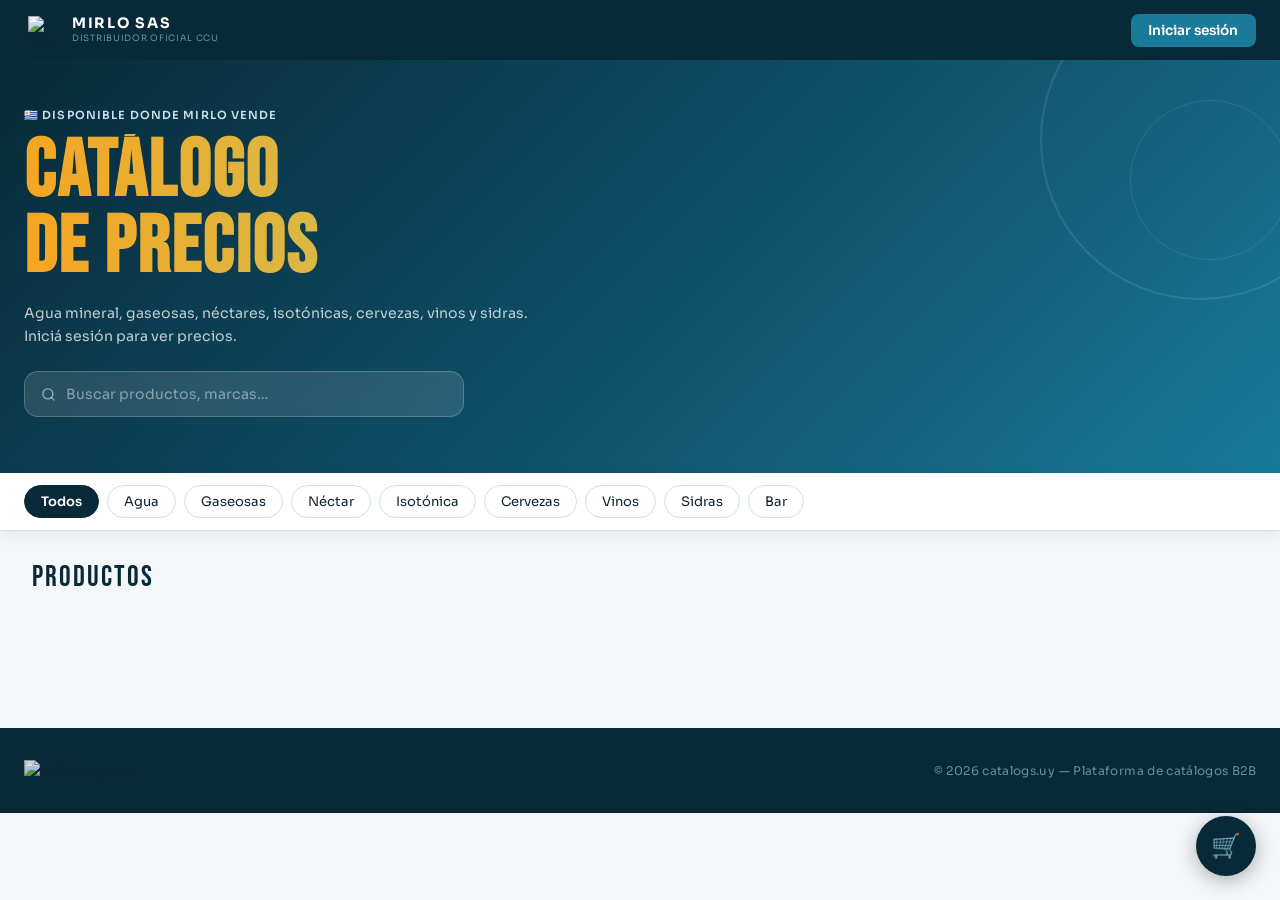
==== index.html @ ba70fc11 "feat: contador qty en cards + código combo en WhatsApp + fixes flujo pedido - Contador − | qty | + e" ====
<!DOCTYPE html>
<html lang="es">
<head>
<meta charset="UTF-8">
<meta name="viewport" content="width=device-width, initial-scale=1.0">
<link rel="icon" type="image/png" sizes="16x16" href="https://res.cloudinary.com/dlctgxtrf/image/upload/v1773360523/mirlo-logo_u9i3ih.png">
<title>Catálogo — Mirlo SAS / CCU Uruguay</title>
<link href="https://fonts.googleapis.com/css2?family=Bebas+Neue&family=Sora:wght@300;400;500;600;700&display=swap" rel="stylesheet">
<link rel="stylesheet" href="css/variables.css">
<link rel="stylesheet" href="css/base.css">
<link rel="stylesheet" href="css/cards.css">
<link rel="stylesheet" href="css/modal.css">
<link rel="stylesheet" href="css/cart.css">
<link rel="stylesheet" href="css/overlays.css">
<link rel="stylesheet" href="css/responsive.css">
<script type="importmap">
{
  "imports": {
    "@supabase/supabase-js": "https://cdn.jsdelivr.net/npm/@supabase/supabase-js@2/+esm"
  }
}
</script>
</head>
<body>

<!-- MODAL VERIFICACIÓN DE EDAD -->
<div class="age-overlay" id="ageOverlay" style="display:none">
  <div class="age-box">
    <div class="age-icon">🍺</div>
    <div class="age-title">Verificación de Edad</div>
    <p class="age-sub">Este sitio contiene productos con alcohol.<br>¿Sos mayor de 18 años?</p>
    <div class="age-btns">
      <button class="age-btn yes" onclick="confirmAge(true)">Sí, soy mayor de 18</button>
      <button class="age-btn no"  onclick="confirmAge(false)">No, soy menor</button>
    </div>
    <div class="age-warning" id="ageWarning">
      ⚠️ El consumo de alcohol está prohibido para menores de edad. Solo podrás ver productos sin alcohol.
    </div>
  </div>
</div>

<!-- AUTH OVERLAY -->
<div class="auth-overlay" id="authOverlay">
  <div class="auth-box">

    <!-- LOGIN -->
    <div id="authLogin">
      <div class="auth-icon">
        <div class="auth-icon-circle auth-icon-lock">
          <svg width="26" height="26" viewBox="0 0 24 24" fill="none" stroke="var(--gold)" stroke-width="2" stroke-linecap="round" stroke-linejoin="round"><rect x="3" y="11" width="18" height="11" rx="2"/><path d="M7 11V7a5 5 0 0 1 10 0v4"/></svg>
        </div>
      </div>
      <div class="auth-title">Iniciar sesión</div>
      <p class="auth-sub">Accedé a tu cuenta para hacer pedidos</p>
      <input class="client-input" id="loginEmail" type="email" placeholder="Tu email">
      <input class="client-input" id="loginPassword" type="password" placeholder="Tu contraseña">
      <div class="auth-error" id="loginError"></div>
      <button class="client-btn confirm" id="loginBtn" onclick="handleLogin()">Entrar</button>
      <div class="auth-divider">O</div>
      <button class="client-btn guest-btn" onclick="continueAsGuest()">Continuar como invitado</button>
      <p class="auth-switch">¿No tenés cuenta? <a href="#" onclick="showAuthRegister()">Registrate</a></p>
    </div>

    <!-- REGISTRO -->
    <div id="authRegister" style="display:none">
      <div class="auth-icon">
        <div class="auth-icon-circle auth-icon-user">
          <svg width="26" height="26" viewBox="0 0 24 24" fill="none" stroke="var(--teal)" stroke-width="2" stroke-linecap="round" stroke-linejoin="round"><path d="M16 21v-2a4 4 0 0 0-4-4H6a4 4 0 0 0-4 4v2"/><circle cx="9" cy="7" r="4"/><line x1="19" y1="8" x2="19" y2="14"/><line x1="22" y1="11" x2="16" y2="11"/></svg>
        </div>
      </div>
      <div class="auth-title">Crear cuenta</div>
      <p class="auth-sub">Registrate para ver precios y hacer pedidos</p>
      <input class="client-input" id="registerNombre" type="text" placeholder="Tu nombre o empresa *">
      <input class="client-input" id="registerEmail" type="email" placeholder="Tu email *">
      <input class="client-input" id="registerTelefono" type="tel" placeholder="Tu teléfono">
      <input class="client-input" id="registerPassword" type="password" placeholder="Contraseña (mín. 6 caracteres) *">
      <input class="client-input" id="registerPassword2" type="password" placeholder="Repetir contraseña *">
      <div class="auth-terms">
        <input type="checkbox" id="registerTerms">
        <label for="registerTerms">
          Acepto los <a href="/terminos-condiciones.html" target="_blank">Términos y Condiciones</a> y la <a href="/politica-privacidad.html" target="_blank">Política de Privacidad</a>
        </label>
      </div>
      <div class="auth-error" id="registerError"></div>
      <button class="client-btn confirm" id="registerBtn" onclick="handleRegister()">Crear cuenta</button>
      <p class="auth-switch">¿Ya tenés cuenta? <a href="#" onclick="showAuthLogin()">Iniciá sesión</a></p>
    </div>

    <!-- PENDIENTE -->
    <div id="authPending" style="display:none">
      <div class="auth-icon">⏳</div>
      <div class="auth-title">Cuenta en revisión</div>
      <p class="auth-sub">Tu cuenta está siendo verificada. Te avisaremos cuando esté activa.</p>
      <button class="client-btn cancel" onclick="handleLogout()">Cerrar sesión</button>
    </div>

  </div>
</div>

<!-- MODAL PROMOCIONAL -->
<div class="promo-overlay" id="promoOverlay" onclick="closePromo()">
  <div class="promo-box" onclick="event.stopPropagation()">
    <button class="promo-close" onclick="closePromo()">✕</button>
      <img class="promo-img" src="https://res.cloudinary.com/dlctgxtrf/image/upload/v1773616408/file_00000000ada471f5ab817f2489525e00_plvvkw.png" alt="Promoción">
  </div>
</div>

<!-- HEADER -->
<header>
  <div class="header-inner">
    <div class="header-logo">
      <div class="header-logo-mark">
        <img src="https://res.cloudinary.com/dlctgxtrf/image/upload/v1773360523/mirlo-logo_u9i3ih.png" alt="Mirlo SAS">
      </div>
      <div>
        <div class="header-logo-name">MIRLO SAS</div>
        <div class="header-logo-sub">DISTRIBUIDOR OFICIAL CCU</div>
      </div>
    </div>
    <div class="header-right" id="headerGuest">
      <button class="header-login-btn" onclick="openAuth()">Iniciar sesión</button>
    </div>
    <div class="header-right" id="headerUser" style="display:none">
      <button class="header-icon-btn" id="headerBell" title="Notificaciones">
        <svg width="18" height="18" viewBox="0 0 24 24" fill="none" stroke="currentColor" stroke-width="2" stroke-linecap="round" stroke-linejoin="round"><path d="M18 8A6 6 0 0 0 6 8c0 7-3 9-3 9h18s-3-2-3-9"/><path d="M13.73 21a2 2 0 0 1-3.46 0"/></svg>
        <span class="header-bell-badge" id="headerBellBadge" style="display:none"></span>
      </button>
      <div class="header-user-chip" onclick="openProfile()" style="cursor:pointer">
        <div class="header-avatar">
          <svg width="13" height="13" viewBox="0 0 24 24" fill="none" stroke="#fff" stroke-width="2.5" stroke-linecap="round" stroke-linejoin="round"><path d="M20 21v-2a4 4 0 0 0-4-4H8a4 4 0 0 0-4 4v2"/><circle cx="12" cy="7" r="4"/></svg>
        </div>
        <span class="header-user-name" id="headerUserEmail"></span>
      </div>
      <button class="header-icon-btn header-logout" onclick="handleLogout()" title="Cerrar sesión">
        <svg width="17" height="17" viewBox="0 0 24 24" fill="none" stroke="currentColor" stroke-width="2" stroke-linecap="round" stroke-linejoin="round"><path d="M9 21H5a2 2 0 0 1-2-2V5a2 2 0 0 1 2-2h4"/><polyline points="16 17 21 12 16 7"/><line x1="21" y1="12" x2="9" y2="12"/></svg>
      </button>
    </div>
  </div>
</header>

<!-- HERO -->
<div class="hero">
  <div class="hero-inner">
    <p class="hero-pill" id="heroPill">🇺🇾 DISPONIBLE DONDE MIRLO VENDE</p>
    <h1 class="hero-title">CATÁLOGO<br>DE PRECIOS</h1>
    <p class="hero-sub" id="heroSub">Agua mineral, gaseosas, néctares, isotónicas, cervezas, vinos y sidras. Iniciá sesión para ver precios.</p>
    <div class="hero-search">
      <svg width="15" height="15" viewBox="0 0 24 24" fill="none" stroke="rgba(255,255,255,.5)" stroke-width="2.2" stroke-linecap="round" stroke-linejoin="round"><circle cx="11" cy="11" r="8"/><line x1="21" y1="21" x2="16.65" y2="16.65"/></svg>
      <input type="text" id="searchInput" placeholder="Buscar productos, marcas…">
    </div>
  </div>
  <div class="hero-circle hero-circle-1"></div>
  <div class="hero-circle hero-circle-2"></div>
</div>

<!-- CONTROLS -->
<div class="controls">
  <div class="controls-inner">
    <div class="filters" id="catFilters">
      <button class="cf active" data-cat="todos">Todos</button>
      <button class="cf" data-cat="agua">Agua</button>
      <button class="cf" data-cat="gaseosa">Gaseosas</button>
      <button class="cf" data-cat="nectar">Néctar</button>
      <button class="cf" data-cat="isotonica">Isotónica</button>
      <button class="cf" data-cat="cerveza">Cervezas</button>
      <button class="cf" data-cat="vino">Vinos</button>
      <button class="cf" data-cat="sidra">Sidras</button>
      <button class="cf" data-cat="bar">Bar</button>
    </div>
    <div class="brand-filters" id="brandFilters"></div>
  </div>
</div>

<div class="promo-carousel" id="promoCarousel" style="display:none">
  <div class="pc-carousel-inner">
  <div class="pc-track" id="pcTrack">

    <!-- Slide 1: Promos del mes -->
    <div class="pc-slide pc-slide-promos">
      <div class="pc-inner">
        <div class="pc-content">
          <div class="pc-label">
            <svg width="14" height="14" viewBox="0 0 24 24" fill="none" stroke="currentColor" stroke-width="2.5" stroke-linecap="round" stroke-linejoin="round"><path d="M20.84 4.61a5.5 5.5 0 0 0-7.78 0L12 5.67l-1.06-1.06a5.5 5.5 0 0 0-7.78 7.78l1.06 1.06L12 21.23l7.78-7.78 1.06-1.06a5.5 5.5 0 0 0 0-7.78z"/></svg>
            PROMOS DE <span id="pcMes"></span>
          </div>
          <p class="pc-title">Conocé nuestras promos del mes</p>
          <div class="pc-brands" id="pcBrands"></div>
        </div>
        <button class="pc-btn" onclick="filterByPromo()">Ver más →</button>
      </div>
    </div>

    <!-- Slide 2: Nuevos lanzamientos -->
    <div class="pc-slide pc-slide-nuevos">
      <div class="pc-inner">
        <div class="pc-content">
          <div class="pc-label">
            <svg width="14" height="14" viewBox="0 0 24 24" fill="none" stroke="currentColor" stroke-width="2.5" stroke-linecap="round" stroke-linejoin="round"><path d="M12 2l3.09 6.26L22 9.27l-5 4.87 1.18 6.88L12 17.77l-6.18 3.25L7 14.14 2 9.27l6.91-1.01L12 2z"/></svg>
            NUEVOS LANZAMIENTOS
          </div>
          <p class="pc-title">Descubrí los últimos productos</p>
          <div class="pc-thumbs" id="pcThumbs"></div>
        </div>
        <button class="pc-btn" id="pcNuevosBtn">Ver →</button>
      </div>
    </div>

  </div>
  <!-- Dots -->
  <div class="pc-dots">
    <span class="pc-dot active" data-slide="0"></span>
    <span class="pc-dot" data-slide="1"></span>
  </div>
  </div>
</div>

<!-- MAIN -->
<main>
  <div class="grid-header">
    <div class="grid-title">Productos</div>
    <div class="grid-count" id="countLbl"></div>
  </div>
  <div class="loading-state" id="loadingState">
    <div class="loading-spinner"></div>
    <div class="loading-text">Cargando catálogo...</div>
  </div>
  <div class="grid" id="grid"></div>
  <div class="empty" id="empty">
    <div class="empty-icon">🔍</div>
    <p>No se encontraron productos.</p>
  </div>
</main>

<!-- CART -->
<div class="cart" id="cartBtn" onclick="toggleCart()">
  <div class="cart-icon">🛒</div>
  <div class="cart-badge" id="cartCount">0</div>
</div>

<div class="cart-panel" id="cartPanel">
  <div class="cart-header">
    <div class="ch-title">Tu pedido</div>
    <div class="ch-actions">
      <button class="ch-history" onclick="openOrderHistory()">📋</button>
      <button class="ch-clear" onclick="clearCart()">Limpiar</button>
    </div>
  </div>
  <div class="cart-client-info" id="cartClientInfo" onclick="editClientInfo()">
    📍 <span id="cartClientName"></span> · <span id="cartClientBusiness"></span>
  </div>
  <div class="cart-list" id="cartList"></div>
  <div class="cart-total">
    <span>Total:</span>
    <span id="cartTotal">$ 0</span>
  </div>
  <div class="cart-min-order" id="cartMinOrder"></div>
  <button class="cart-whatsapp" onclick="sendToWhatsApp()">
    <svg width="20" height="20" viewBox="0 0 24 24" fill="#fff"><path d="M17.472 14.382c-.297-.149-1.758-.867-2.03-.967-.273-.099-.471-.148-.67.15-.197.297-.767.966-.94 1.164-.173.199-.347.223-.644.075-.297-.15-1.255-.463-2.39-1.475-.883-.788-1.48-1.761-1.653-2.059-.173-.297-.018-.458.13-.606.134-.133.298-.347.446-.52.149-.174.198-.298.298-.497.099-.198.05-.371-.025-.52-.075-.149-.669-1.612-.916-2.207-.242-.579-.487-.5-.669-.51-.173-.008-.371-.01-.57-.01-.198 0-.52.074-.792.372-.272.297-1.04 1.016-1.04 2.479 0 1.462 1.065 2.875 1.213 3.074.149.198 2.096 3.2 5.077 4.487.709.306 1.262.489 1.694.625.712.227 1.36.195 1.871.118.571-.085 1.758-.719 2.006-1.413.248-.694.248-1.289.173-1.413-.074-.124-.272-.198-.57-.347m-5.421 7.403h-.004a9.87 9.87 0 01-5.031-1.378l-.361-.214-3.741.982.998-3.648-.235-.374a9.86 9.86 0 01-1.51-5.26c.001-5.45 4.436-9.884 9.888-9.884 2.64 0 5.122 1.03 6.974 2.898 1.858 1.863 2.868 4.278 2.868 6.824 0 5.203-4.436 9.596-9.885 9.596z"/></svg>
    <span>Enviar pedido</span>
    <div class="cw-tooltip">Se abrirá WhatsApp Web</div>
  </button>
</div>

<!-- MODAL -->
<div class="overlay" id="overlay" onclick="closeBg(event)">
  <div class="modal">
    <div class="modal-photo" id="mPhoto">
      <div class="modal-photo-gradient"></div>
      <button class="modal-close" onclick="closeModal()">✕</button>
    </div>
    <div class="modal-body">
      <div class="modal-cat"  id="mCat"></div>
      <div class="modal-name" id="mName"></div>
      <div class="modal-bar"  id="mBar"></div>
      <div class="info-grid">
        <div class="info-box"><div class="ib-label">Presentación</div><div class="ib-value" id="mSize"></div></div>
        <div class="info-box"><div class="ib-label">Unid. por funda</div><div class="ib-value" id="mUnits"></div></div>
      </div>
      <div class="price-strip">
        <div class="ps-box com"><div class="ps-label">Costo Unitario</div><div class="ps-val" id="mPCom"></div></div>
        <div class="ps-box pub"><div class="ps-label">Precio Sugerido Publico</div><div class="ps-val" id="mPPub"></div></div>
      </div>
      <div class="funda-selector" id="modalFundaSelector" style="display:none">
        <div class="fs-label">Tamaño de funda</div>
        <div class="fs-options">
          <button class="fs-btn active" data-size="6">
            <span class="fs-qty">×6</span>
            <span class="fs-desc">unidades</span>
          </button>
          <button class="fs-btn" data-size="24">
            <span class="fs-qty">×24</span>
            <span class="fs-desc">unidades</span>
          </button>
        </div>
      </div>
      <div class="funda-selector" id="modalBottleSelector" style="display:none">
        <div class="fs-label">¿Cómo querés pedirlo?</div>
        <div class="fs-options">
          <button class="fs-btn active" data-mode="unit">
            <span class="fs-qty">×1</span>
            <span class="fs-desc">por unidad</span>
          </button>
          <button class="fs-btn" data-mode="box">
            <span class="fs-qty">×6</span>
            <span class="fs-desc">caja completa</span>
          </button>
        </div>
      </div>
      <div class="price-funda-box">
        <div class="pfb-label" id="pfbLabel">PRECIO POR FUNDA</div>
        <div class="pfb-units"><span id="mUnitsDisplay"></span> U</div>
        <div class="pfb-value" id="mPFunda"></div>
      </div>
      <div class="modal-actions">
        <div class="qty-selector">
          <button onclick="changeQty(-1)">−</button>
          <span id="modalQty">1</span>
          <button onclick="changeQty(1)">+</button>
        </div>
        <button class="ma-add" id="modalAddBtn" onclick="addFromModal()">Agregar al pedido</button>
      </div>
    </div>
  </div>
</div>

<!-- MODAL HISTORIAL -->
<div class="history-overlay" id="historyOverlay" onclick="closeHistoryBg(event)">
  <div class="history-box">
    <div class="history-header">
      <div class="history-title">📋 Historial de pedidos</div>
      <button class="history-close" onclick="closeOrderHistory()">✕</button>
    </div>
    <div class="history-list" id="historyList">
      <div class="history-empty">No hay pedidos anteriores.</div>
    </div>
  </div>
</div>

<!-- MODAL DATOS DEL CLIENTE -->
<div class="client-overlay" id="clientOverlay">
  <div class="client-box">

    <!-- PASO 1: ¿Ya sos cliente? -->
    <div id="clientStep1">
      <button class="client-close" onclick="cancelClientInfo()">Seguir mirando</button>
      <div class="client-icon">👋</div>
      <div class="client-title">¡Hola!</div>
      <p class="client-sub">¿Ya sos cliente de Mirlo SAS?</p>
      <div class="client-btns">
        <button class="client-btn confirm" onclick="setClientType(true)">Sí, ya soy cliente</button>
        <button class="client-btn cancel" onclick="setClientType(false)">No, soy nuevo</button>
      </div>
    </div>

    <!-- PASO 2A: Datos cliente existente -->
    <div id="clientStep2A" style="display:none">
      <div class="client-icon">📋</div>
      <div class="client-title">Tus datos</div>
      <p class="client-sub">Completá tus datos para el pedido</p>
      <input class="client-input" id="clientNameInput" placeholder="Tu nombre" autocomplete="name">
      <input class="client-input" id="clientBusinessInput" placeholder="Nombre del comercio">
      <input class="client-input" id="clientAddressInput" placeholder="Dirección del comercio">
      <div class="client-error" id="clientError">Todos los campos son obligatorios</div>
      <div class="client-btns">
        <button class="client-btn cancel" onclick="clientStepBack(1)">← Volver</button>
        <button class="client-btn confirm" onclick="clientStepNext()">Siguiente →</button>
      </div>
    </div>

    <!-- PASO 2B: Datos cliente nuevo -->
    <div id="clientStep2B" style="display:none">
      <div class="client-icon">🆕</div>
      <div class="client-title">Alta de cliente</div>
      <p class="client-sub">Completá tus datos para registrarte</p>
      <input class="client-input" id="clientNewName" placeholder="Tu nombre completo" autocomplete="name">
      <input class="client-input" id="clientNewBusiness" placeholder="Razón social">
      <input class="client-input" id="clientNewDoc" placeholder="Cédula o RUT">
      <input class="client-input" id="clientNewAddress" placeholder="Dirección del comercio">
      <input class="client-input" id="clientNewPhone" placeholder="Teléfono de contacto" type="tel">
      <input class="client-input" id="clientNewHours" placeholder="Horario de atención (ej: Lun-Vie 9-18)">
      <div class="client-error" id="clientErrorNew">Todos los campos son obligatorios</div>
      <div class="client-btns">
        <button class="client-btn cancel" onclick="clientStepBack(1)">← Volver</button>
        <button class="client-btn confirm" onclick="clientStepNext()">Siguiente →</button>
      </div>
    </div>

    <!-- PASO 3: Selector de vendedor -->
    <div id="clientStep3" style="display:none">
      <div class="client-icon">🤝</div>
      <div class="client-title">Tu vendedor</div>
      <p class="client-sub">¿Quién es tu vendedor?</p>
      <select class="client-input" id="vendorSelect">
        <option value="">— Seleccioná tu vendedor —</option>
      </select>
      <div class="client-error" id="clientErrorVendor">Seleccioná un vendedor</div>
      <div class="client-btns">
        <button class="client-btn cancel" onclick="clientStepBack(2)">← Volver</button>
        <button class="client-btn confirm" onclick="confirmClientInfo()">Enviar pedido 🚀</button>
      </div>
    </div>

    <!-- RESUMEN -->
    <div id="clientSummary" style="display:none">
      <div class="client-icon">✅</div>
      <div class="client-title">Tus datos</div>
      <div class="summary-box">
        <div class="summary-row">👤 <span id="summaryName"></span></div>
        <div class="summary-row">🏪 <span id="summaryBusiness"></span></div>
        <div class="summary-row">📍 <span id="summaryAddress"></span></div>
        <div class="summary-row">🤝 Vendedor: <span id="summaryVendor"></span></div>
      </div>
      <div class="client-btns">
        <button class="client-btn cancel" onclick="cancelClientInfo(); openProfile()">Modificar</button>
        <button class="client-btn confirm" onclick="confirmClientInfo()">Confirmar →</button>
      </div>
    </div>

  </div>
</div>

<!-- PERFIL OVERLAY -->
<div class="overlay-base" id="profileOverlay" onclick="closeProfileBg(event)">
  <div class="profile-box">
    <div class="profile-header">
      <div class="profile-avatar-lg">
        <svg width="28" height="28" viewBox="0 0 24 24" fill="none" stroke="#fff" stroke-width="2" stroke-linecap="round" stroke-linejoin="round"><path d="M20 21v-2a4 4 0 0 0-4-4H8a4 4 0 0 0-4 4v2"/><circle cx="12" cy="7" r="4"/></svg>
      </div>
      <div>
        <div class="profile-name" id="profileName"></div>
        <div class="profile-email" id="profileEmail"></div>
      </div>
      <button class="profile-close" onclick="closeProfile()">
        <svg width="18" height="18" viewBox="0 0 24 24" fill="none" stroke="currentColor" stroke-width="2" stroke-linecap="round" stroke-linejoin="round"><line x1="18" y1="6" x2="6" y2="18"/><line x1="6" y1="6" x2="18" y2="18"/></svg>
      </button>
    </div>
    <div class="profile-body">
      <p class="profile-section-label">Datos personales</p>
      <div class="profile-row">
        <input class="client-input" id="profileNombre" type="text" placeholder="Nombre *">
        <input class="client-input" id="profileApellido" type="text" placeholder="Apellido">
      </div>
      <input class="client-input" id="profileTelefono" type="tel" placeholder="Teléfono">

      <p class="profile-section-label">Datos del comercio</p>
      <input class="client-input" id="profileComercio" type="text" placeholder="Nombre del comercio *">
      <input class="client-input" id="profileRut" type="text" placeholder="RUT o Cédula">
      <input class="client-input" id="profileDireccion" type="text" placeholder="Dirección *">
      <input class="client-input" id="profileHorario" type="text" placeholder="Horario de recepción (ej: Lun-Vie 9-18)">

      <div class="profile-error" id="profileError"></div>
      <button class="client-btn confirm" id="profileSaveBtn" onclick="saveProfile()">Guardar cambios</button>
    </div>
  </div>
</div>

<!-- FOOTER -->
<footer class="site-footer">
  <div class="footer-inner">
    <div class="footer-brand">
      <img src="https://res.cloudinary.com/dlctgxtrf/image/upload/v1781349132/logo_catalogs-removebg-preview_j4ywas.png" alt="catalogs.uy" class="footer-logo">
    </div>
    <div class="footer-copy">
      © 2026 catalogs.uy — Plataforma de catálogos B2B
    </div>
  </div>
</footer>

<script type="module" src="./js/app.js"></script>
</body>
</html>
---- css/variables.css ----
:root {
    --deep:  #082a38;
    --ocean: #0e4d66;
    --teal:  #1a7a9a;
    --gold:  #f5a623;
    --light: #f4f7f9;
    --white: #ffffff;
    --text:  #0e2530;
    --muted: #6b8c9e;
    --frost: #cde0ea;
  }
---- css/base.css ----
* { margin:0; padding:0; box-sizing:border-box; }

body {
  font-family:'Sora',sans-serif;
  background:var(--light);
  color:var(--text);
  min-height:100vh;
  overflow-x: hidden;
}

/* HEADER */
header { background: var(--deep); position: sticky; top: 0; z-index: 200; }
.header-inner {
  max-width: 1280px; margin: 0 auto; padding: .75rem 1.5rem;
  display: flex; align-items: center; justify-content: space-between; gap: 1rem;
}
.header-logo { display: flex; align-items: center; gap: .75rem; }
.header-logo-mark {
  width: 36px; height: 36px; overflow: hidden;
  display: flex; align-items: center; justify-content: center;
}
.header-logo-mark img { width: 100%; height: 100%; object-fit: contain; padding: 4px; }
.header-logo-name { color: #fff; font-weight: 700; font-size: .9rem; letter-spacing: .12em; line-height: 1.1; }
.header-logo-sub { color: var(--muted); font-size: .55rem; letter-spacing: .08em; text-transform: uppercase; }
.header-right { display: flex; align-items: center; gap: .75rem; }
.header-login-btn {
  background: var(--teal); color: #fff; border: none; border-radius: 8px; padding: .5rem 1.1rem;
  font-family: 'Sora', sans-serif; font-size: .85rem; font-weight: 600; cursor: pointer; transition: background .2s;
}
.header-login-btn:hover { background: var(--ocean); }
.header-icon-btn {
  background: none; border: none; cursor: pointer; color: var(--muted); padding: 6px; border-radius: 8px;
  display: flex; align-items: center; justify-content: center; transition: background .2s, color .2s; position: relative;
}
.header-icon-btn:hover { background: rgba(255,255,255,.08); color: #fff; }
.header-bell-badge {
  position: absolute; top: 4px; right: 4px; width: 8px; height: 8px; border-radius: 50%; background: #ef4444;
}
.header-user-chip {
  display: flex; align-items: center; gap: .5rem;
  background: rgba(255,255,255,.08); border-radius: 8px; padding: .4rem .75rem;
}
.header-avatar {
  width: 24px; height: 24px; border-radius: 50%; background: var(--teal);
  display: flex; align-items: center; justify-content: center;
}
.header-user-name { color: #e2e8f0; font-size: .8rem; }

/* HERO */
.hero { position: relative; overflow: hidden; background: linear-gradient(135deg, var(--deep) 0%, var(--ocean) 50%, var(--teal) 100%); color: #fff; }
.hero-inner { max-width: 1280px; margin: 0 auto; padding: 3rem 1.5rem 3.5rem; position: relative; z-index: 1; }
.hero-pill { font-size: .7rem; font-weight: 600; letter-spacing: .1em; text-transform: uppercase; color: var(--frost); margin-bottom: .75rem; }
.hero-title {
  font-family: 'Bebas Neue', sans-serif; font-size: clamp(2.8rem, 8vw, 5rem);
  line-height: .95; letter-spacing: 2px;
  background: linear-gradient(90deg, var(--gold), #86efac);
  -webkit-background-clip: text; -webkit-text-fill-color: transparent; background-clip: text; margin-bottom: 1rem;
}
.hero-sub { color: rgba(255,255,255,.75); font-size: .88rem; line-height: 1.6; max-width: 520px; margin-bottom: 1.5rem; }
.hero-search {
  display: flex; align-items: center; gap: .6rem;
  background: rgba(255,255,255,.12); backdrop-filter: blur(8px);
  border: 1px solid rgba(255,255,255,.2); border-radius: 14px; padding: 0 1rem; max-width: 440px; height: 46px;
}
.hero-search input { background: none; border: none; outline: none; color: #fff; font-family: 'Sora', sans-serif; font-size: .88rem; flex: 1; width: 100%; }
.hero-search input::placeholder { color: rgba(255,255,255,.45); }
.hero-circle { position: absolute; border-radius: 50%; border: 2px solid rgba(255,255,255,.1); pointer-events: none; }
.hero-circle-1 { width: 320px; height: 320px; right: -80px; top: -80px; }
.hero-circle-2 { width: 160px; height: 160px; right: -10px; top: 40px; border-width: 1px; }

/* CONTROLS */
.controls {
  background: #fff; padding: 0;
  border-bottom: 1px solid var(--frost);
  position: sticky; top: 60px; z-index: 190;
  box-shadow: 0 3px 16px rgba(0,0,0,.07);
}
.controls-inner { max-width: 1280px; margin: 0 auto; padding: .75rem 1.5rem .25rem; }
.filters { display: flex; gap: .5rem; overflow-x: auto; padding-bottom: .5rem; }
.filters::-webkit-scrollbar { display: none; }
.cf {
  flex-shrink: 0; padding: .45rem 1rem; border-radius: 999px;
  border: 1.5px solid var(--frost); background: #fff; color: var(--text);
  font-family: 'Sora', sans-serif; font-size: .82rem; font-weight: 400;
  cursor: pointer; transition: all .2s; white-space: nowrap;
}
.cf:hover { border-color: var(--muted); }
.cf.active { background: var(--deep); color: #fff; border-color: var(--deep); font-weight: 600; }
.brand-filters { display: none; gap: .35rem; flex-wrap: wrap; padding: .5rem 0 .1rem; }
.brand-filters.visible { display: flex; }
.bf {
  padding: 4px 11px; border: 1.5px solid var(--frost); border-radius: 20px;
  font-size: .7rem; font-weight: 600; color: var(--muted); cursor: pointer;
  transition: all .18s; background: transparent;
}
.bf:hover { border-color: var(--teal); color: var(--teal); }
.bf.active { background: var(--teal); border-color: var(--teal); color: #fff; }

/* PROMO CAROUSEL */
.promo-carousel {
  position: relative; overflow: hidden;
  max-width: 1280px; margin: 1rem auto;
  padding: 0 1.5rem;
}
.pc-carousel-inner {
  border-radius: 16px; overflow: hidden; position: relative;
}
.pc-track {
  display: flex; transition: transform .5s cubic-bezier(.4,0,.2,1);
}
.pc-slide {
  min-width: 100%; padding: .9rem 1.25rem;
}
.pc-slide-promos { background: linear-gradient(135deg, #dc2626, #9f1239); color: #fff; }
.pc-slide-nuevos { background: linear-gradient(135deg, var(--ocean), var(--teal)); color: #fff; }
.pc-inner {
  max-width: 100%; margin: 0; padding: 0;
  display: flex; align-items: center; justify-content: space-between; gap: 1rem;
}
.pc-label {
  display: flex; align-items: center; gap: .4rem;
  font-size: .7rem; font-weight: 700; letter-spacing: .1em;
  text-transform: uppercase; color: rgba(255,255,255,.7); margin-bottom: .3rem;
}
.pc-title { font-size: 1rem; font-weight: 700; margin-bottom: .4rem; }
.pc-brands {
  display: flex; gap: .4rem; flex-wrap: wrap;
}
.pc-brand-chip {
  background: rgba(255,255,255,.2); border-radius: 20px;
  padding: 2px 10px; font-size: .72rem; font-weight: 600;
}
.pc-thumbs { display: flex; gap: .5rem; }
.pc-thumb {
  width: 40px; height: 40px; border-radius: 8px;
  object-fit: cover; border: 2px solid rgba(255,255,255,.3);
  cursor: pointer;
}
.pc-thumb-fallback {
  width: 40px; height: 40px; border-radius: 8px;
  background: rgba(255,255,255,.2);
  display: flex; align-items: center; justify-content: center;
  font-size: 1.2rem;
}
.pc-btn {
  flex-shrink: 0; background: rgba(255,255,255,.2); border: none;
  color: #fff; border-radius: 10px; padding: .6rem 1.2rem;
  font-family: 'Sora', sans-serif; font-size: .82rem; font-weight: 600;
  cursor: pointer; transition: background .2s; white-space: nowrap;
}
.pc-btn:hover { background: rgba(255,255,255,.3); }
.pc-dots {
  position: absolute; bottom: 8px; left: 50%; transform: translateX(-50%);
  display: flex; gap: 5px;
}
.pc-dot {
  width: 6px; height: 6px; border-radius: 50%;
  background: rgba(255,255,255,.4); cursor: pointer; transition: background .3s;
}
.pc-dot.active { background: #fff; }

/* MAIN */
main { padding:1.8rem 2rem 4rem; max-width:1480px; margin:0 auto; }
.grid-header { display:flex; align-items:baseline; gap:.8rem; margin-bottom:1.3rem; }
.grid-title { font-family:'Bebas Neue',sans-serif; font-size:1.8rem; letter-spacing:2px; color:var(--deep); }
.grid-count { font-size:.75rem; color:var(--muted); font-weight:500; }

/* LOAD ERROR */
.load-error {
  grid-column:1/-1; display:flex; flex-direction:column;
  align-items:center; justify-content:center;
  padding:4rem 2rem; text-align:center;
}
.load-error-icon { font-size:3.5rem; margin-bottom:1rem; }
.load-error-msg { font-size:.95rem; color:var(--muted); max-width:340px; line-height:1.7; margin-bottom:1.5rem; }
.load-error-btn {
  padding:12px 32px; border:none; border-radius:10px;
  background:var(--deep); color:#fff;
  font-family:'Sora',sans-serif; font-size:.85rem; font-weight:600;
  cursor:pointer; transition:background .2s;
}
.load-error-btn:hover { background:var(--teal); }

/* EMPTY */
.empty { display:none; text-align:center; padding:4rem 1rem; color:var(--muted); }
.empty.show { display:block; }
.empty-icon { font-size:3rem; margin-bottom:.7rem; }

.loading-state {
  display: none;
  flex-direction: column;
  align-items: center;
  justify-content: center;
  padding: 4rem 2rem;
  gap: 1rem;
}

.loading-state.show {
  display: flex;
}

.loading-spinner {
  width: 40px;
  height: 40px;
  border: 3px solid var(--border);
  border-top-color: var(--teal);
  border-radius: 50%;
  animation: spin 0.8s linear infinite;
}

@keyframes spin {
  to { transform: rotate(360deg); }
}

.loading-text {
  color: var(--muted);
  font-size: 0.9rem;
}

/* FOOTER */
.site-footer {
  background: var(--deep);
  margin-top: 3rem;
  padding: 2rem 1.5rem;
}
.footer-inner {
  max-width: 1280px; margin: 0 auto;
  display: flex; align-items: center;
  justify-content: space-between; gap: 1rem;
  flex-wrap: wrap;
}
.footer-logo {
  height: 68px; width: auto; opacity: .85;
  transition: opacity .2s;
}
.footer-logo:hover { opacity: 1; }
.footer-copy {
  font-size: .75rem; color: var(--muted);
  letter-spacing: .03em;
}
---- css/cards.css ----
/* GRID */
.grid {
  display:grid;
  grid-template-columns:repeat(auto-fill, minmax(200px,1fr));
  gap:1rem;
}

/* CARD */
.card {
  background:#fff; border-radius:14px; overflow:hidden;
  box-shadow:0 2px 12px rgba(0,0,0,.07);
  cursor:pointer;
  transition:transform .22s ease, box-shadow .22s ease;
  animation:rise .35s ease both;
  display:flex; flex-direction:column;
}
.card:hover { transform:translateY(-6px); box-shadow:0 16px 40px rgba(8,42,56,.15); }
@keyframes rise { from{opacity:0;transform:translateY(16px)} to{opacity:1;transform:translateY(0)} }

/* image area */
.card-photo {
  width:100%; aspect-ratio:1/1;
  position:relative; overflow:hidden;
  background:var(--light);
  display:flex; align-items:center; justify-content:center;
}
.card-photo img {
  width:100%; height:100%;
  object-fit:cover;
  transition:transform .35s ease;
}
.card:hover .card-photo img { transform:scale(1.06); }
.card-photo .fallback {
  font-size:4rem;
  opacity:.55;
  user-select:none;
}
.cat-chip {
  position:absolute; top:9px; left:9px;
  font-size:.58rem; font-weight:700; letter-spacing:1px; text-transform:uppercase;
  padding:3px 9px; border-radius:20px;
  background:rgba(8,42,56,.72); color:#fff;
  backdrop-filter:blur(4px);
}

/* body */
.card-body { padding:.85rem .95rem 1rem; flex:1; display:flex; flex-direction:column; }
.card-brand { font-size:.6rem; font-weight:700; letter-spacing:1.2px; text-transform:uppercase; color:var(--teal); margin-bottom:3px; }
.card-name  { font-size:.9rem; font-weight:600; color:var(--deep); line-height:1.3; margin-bottom:3px; }
.card-size  { font-size:.71rem; color:var(--muted); margin-bottom:auto; padding-bottom:.75rem; }
.card-foot  { display:flex; align-items:center; justify-content:space-between; padding-top:.7rem; border-top:1px solid var(--frost); }
.c-price    { font-family:'Bebas Neue',sans-serif; font-size:1.55rem; letter-spacing:1px; color:var(--teal); line-height:1; }
.c-plabel   { font-size:.58rem; color:var(--muted); margin-top:1px; }
.c-btn {
  width:30px; height:30px; background:var(--deep); border-radius:7px; border:none;
  cursor:pointer; display:flex; align-items:center; justify-content:center;
  color:#fff; font-size:.95rem; transition:background .18s; flex-shrink:0;
}
.c-btn:hover { background:var(--teal); }
.card.in-cart { border:2px solid var(--teal); }
.card.in-cart .c-btn { background:var(--teal); }
.c-btn-check { background:var(--teal) !important; }

.card-barcode {
  font-size: 0.72rem;
  color: var(--muted);
  margin-top: 0.25rem;
}

/* PROMO BADGE */
.promo-badge {
  position: absolute; top: 9px; right: 9px;
  font-size: .58rem; font-weight: 700; letter-spacing: 1px;
  text-transform: uppercase; padding: 3px 9px; border-radius: 20px;
  background: #dc2626; color: #fff;
}

/* PRICE BLOCK */
.c-price-block { display: flex; flex-direction: column; gap: 1px; }

.c-price-subtotal {
  font-size: .75rem; color: var(--muted);
  text-decoration: line-through; line-height: 1;
}

.c-price-promo { color: var(--deep); }

.c-price-ahorro {
  font-size: .68rem; font-weight: 700;
  color: #16a34a; margin-top: 2px;
}

.guest-card {
  cursor: default;
}

.guest-card .card-photo {
  opacity: 0.95;
}

/* PROMO VIEW */
.promo-drop-label {
  font-size: .62rem; font-weight: 700;
  text-transform: uppercase; letter-spacing: .8px;
  color: #dc2626; margin-bottom: .4rem;
}

.promo-back-btn {
  grid-column: 1 / -1;
  padding: .5rem 0 1rem;
}

.promo-back-btn button {
  background: none; border: 1.5px solid var(--frost);
  border-radius: 10px; padding: .5rem 1.2rem;
  font-family: 'Sora', sans-serif; font-size: .85rem;
  color: var(--text); cursor: pointer; transition: all .2s;
}

.promo-back-btn button:hover {
  background: var(--light); border-color: var(--muted);
}

.promo-card .card-foot {
  justify-content: flex-end;
}
.promo-card .c-price-block {
  text-align: right;
}

/* PROMO QTY SELECTOR */
.promo-qty-selector {
  display: flex; align-items: center; gap: .4rem;
  justify-content: center;
  margin-top: .5rem;
  padding-top: .5rem;
  border-top: 1px solid var(--frost);
}
.pqs-btn {
  width: 30px; height: 30px;
  background: var(--light); border: none; border-radius: 7px;
  font-size: 1.1rem; font-weight: 600; color: var(--deep);
  cursor: pointer; transition: background .15s;
  display: flex; align-items: center; justify-content: center;
}
.pqs-btn:hover { background: var(--frost); }
.pqs-qty {
  min-width: 28px; text-align: center;
  font-size: 1rem; font-weight: 600; color: var(--deep);
}
.promo-canal-tag {
  font-size: .58rem; font-weight: 600;
  text-transform: uppercase; letter-spacing: .6px;
  color: var(--muted); background: var(--light);
  border-radius: 20px; padding: 2px 8px;
  display: inline-block; margin-bottom: .3rem;
}
.c-price-unitario {
  font-size: .72rem; font-weight: 600;
  color: var(--ocean); margin-top: 2px;
}
.c-qty-selector {
  display: flex; align-items: center; gap: .4rem;
}
.cqs-btn {
  width: 28px; height: 28px;
  background: var(--light); border: none; border-radius: 7px;
  font-size: 1rem; font-weight: 600; color: var(--deep);
  cursor: pointer; transition: background .15s;
  display: flex; align-items: center; justify-content: center;
}
.cqs-btn:hover { background: var(--frost); }
.cqs-qty {
  min-width: 24px; text-align: center;
  font-size: .95rem; font-weight: 600; color: var(--deep);
}
---- css/modal.css ----
/* MODAL */
.overlay {
  display:none; position:fixed; inset:0;
  overflow-y: auto; -webkit-overflow-scrolling: touch;
  background:rgba(8,42,56,.6); backdrop-filter:blur(8px);
  z-index:1000; align-items:center; justify-content:center; padding:1.5rem;
}
.overlay.open { display:flex; }

.modal {
  background:#fff; border-radius:20px;
  max-width:450px; width:100%;
  max-height: 90vh;
  overflow: hidden;
  display: flex;
  flex-direction: column;
  animation:popIn .27s cubic-bezier(.34,1.56,.64,1);
  box-shadow:0 30px 90px rgba(0,0,0,.28);
}
@keyframes popIn { from{opacity:0;transform:scale(.88)} to{opacity:1;transform:scale(1)} }

/* modal image */
.modal-photo {
  height: 220px;
  min-height: 220px;
  max-height: 220px;
  flex-shrink: 0;
  overflow: hidden;
  position: relative;
  width:100%;
  background:var(--light);
  display:flex; align-items:center; justify-content:center;
}
.modal-photo img {
  width:100%; height:100%;
  object-fit:cover;
}
.modal-photo .fallback { font-size:7rem; opacity:.4; }
.modal-photo-gradient {
  position:absolute; inset:0;
  background:linear-gradient(to top, rgba(8,42,56,.55) 0%, transparent 50%);
  pointer-events:none;
}
.modal-close {
  position:absolute; top:13px; right:13px;
  width:34px; height:34px; border-radius:50%;
  background:rgba(255,255,255,.92); border:none; cursor:pointer;
  font-size:.95rem; display:flex; align-items:center; justify-content:center;
  color:var(--deep); transition:background .18s; z-index:2;
}
.modal-close:hover { background:#fff; }

/* modal content */
.modal-body {
  overflow-y: auto;
  flex: 1;
  padding:1.4rem 1.7rem 1.8rem;
}
.modal-cat  { font-size:.62rem; font-weight:700; letter-spacing:1.5px; text-transform:uppercase; color:var(--teal); margin-bottom:4px; }
.modal-name { font-family:'Bebas Neue',sans-serif; font-size:1.9rem; letter-spacing:1.5px; color:var(--deep); line-height:1; margin-bottom:.35rem; }
.modal-bar  { font-size:.68rem; color:var(--muted); font-family:monospace; letter-spacing:1px; margin-bottom:1.1rem; }

.info-grid { display:grid; grid-template-columns:1fr 1fr; gap:.65rem; margin-bottom:1.2rem; }
.info-box  { background:var(--light); border-radius:9px; padding:.6rem .85rem; }
.ib-label  { font-size:.58rem; font-weight:700; letter-spacing:1px; text-transform:uppercase; color:var(--muted); margin-bottom:2px; }
.ib-value  { font-size:.86rem; font-weight:600; color:var(--deep); }

.price-strip { display:flex; gap:.75rem; }
.ps-box { flex:1; border-radius:10px; padding:.85rem 1rem; }
.ps-box.com { background:var(--light); }
.ps-box.pub { background:var(--deep); }
.ps-label { font-size:.58rem; font-weight:700; letter-spacing:1px; text-transform:uppercase; color:var(--muted); margin-bottom:3px; }
.ps-box.pub .ps-label { color:rgba(255,255,255,.5); }
.ps-val { font-family:'Bebas Neue',sans-serif; font-size:2rem; letter-spacing:1px; color:var(--teal); }
.ps-box.pub .ps-val { color:var(--gold); }

.price-funda-box {
  margin: .65rem 1.7rem 0;
  padding:.85rem 1rem;
  background:var(--deep);
  border-radius:10px;
}
.pfb-label {
  font-size:.58rem; font-weight:700;
  letter-spacing:1px; text-transform:uppercase;
  color:rgba(255,255,255,.5);
  margin-bottom:1px;
}
.pfb-units {
  font-size:.62rem; font-weight:600;
  color:rgba(255,255,255,.4);
  margin-bottom:3px;
}
.pfb-value {
  font-family:'Bebas Neue',sans-serif;
  font-size:2rem; letter-spacing:1px;
  color:var(--gold);
}

/* Modal Actions */
.modal-actions {
  display:flex; align-items:center; gap:1rem;
  padding:1rem 1.7rem 1.8rem;
}
.qty-selector {
  display:flex; align-items:center; gap:.5rem;
}
.qty-selector button {
  width:36px; height:36px;
  background:var(--light); border:none; border-radius:8px;
  font-size:1.2rem; font-weight:600; color:var(--deep);
  cursor:pointer; transition:background .15s;
}
.qty-selector button:hover { background:var(--frost); }
.qty-selector span {
  min-width:32px; text-align:center;
  font-size:1.1rem; font-weight:600; color:var(--deep);
}
.ma-add {
  flex:1; padding:.9rem 1.2rem;
  background:var(--ocean); border:none; border-radius:10px;
  font-family:'Sora',sans-serif; font-size:.9rem; font-weight:600; color:#fff;
  cursor:pointer; transition:background .2s;
}
.ma-add:hover { background:var(--teal); }

/* FUNDA SELECTOR */
.funda-selector {
  margin: .65rem 1.7rem 0;
  padding: .85rem 1rem;
  background: var(--light);
  border-radius: 10px;
}
.fs-label {
  font-size: .58rem;
  font-weight: 700;
  letter-spacing: 1px;
  text-transform: uppercase;
  color: var(--muted);
  margin-bottom: .6rem;
}
.fs-options {
  display: flex;
  gap: .6rem;
}
.fs-btn {
  flex: 1;
  padding: .7rem;
  border: 2px solid var(--frost);
  border-radius: 9px;
  background: #fff;
  cursor: pointer;
  transition: all .2s;
  display: flex;
  flex-direction: column;
  align-items: center;
  gap: 2px;
}
.fs-btn:hover { border-color: var(--teal); }
.fs-btn.active {
  border-color: var(--teal);
  background: var(--teal);
  color: #fff;
}
.fs-qty {
  font-family: 'Bebas Neue', sans-serif;
  font-size: 1.4rem;
  letter-spacing: 1px;
}
.fs-desc {
  font-size: .62rem;
  font-weight: 600;
  text-transform: uppercase;
  letter-spacing: .5px;
}
---- css/cart.css ----
/* CART FAB */
.cart {
  position:fixed; bottom:1.5rem; right:1.5rem;
  width:60px; height:60px;
  background:var(--deep); border-radius:50%;
  display:flex; align-items:center; justify-content:center;
  cursor:pointer; z-index:250;
  box-shadow:0 4px 20px rgba(0,0,0,.3);
  transition:transform .2s, box-shadow .2s;
}
.cart:hover { transform:scale(1.08); box-shadow:0 6px 28px rgba(0,0,0,.4); }
.cart-icon { font-size:1.5rem; }
.cart-badge {
  position:absolute; top:-4px; right:-4px;
  min-width:22px; height:22px;
  background:var(--gold); border-radius:11px;
  font-size:.7rem; font-weight:700; color:var(--deep);
  display:flex; align-items:center; justify-content:center;
  opacity:0; transform:scale(.5); transition:all .2s;
}
.cart.has-items .cart-badge { opacity:1; transform:scale(1); }
@keyframes cartBounce {
  0% { transform:scale(1); }
  50% { transform:scale(1.3); }
  100% { transform:scale(1); }
}
.cart-bounce { animation:cartBounce .3s ease; }

/* CART PANEL */
.cart-panel {
  position:fixed; bottom:0; right:0;
  width:380px; max-width:100vw; max-height:70vh;
  background:#fff; border-radius:20px 0 0 0;
  box-shadow:0 -4px 30px rgba(0,0,0,.25);
  display:flex; flex-direction:column;
  transform:translateY(100%); opacity:0;
  transition:transform .3s ease, opacity .3s;
  z-index:260;
}
.cart-panel.open { transform:translateY(0); opacity:1; }

.cart-header {
  display:flex; align-items:center; justify-content:space-between;
  padding:1rem 1.2rem; border-bottom:1px solid var(--frost);
}
.ch-title { font-family:'Bebas Neue',sans-serif; font-size:1.3rem; letter-spacing:1px; color:var(--deep); }
.ch-clear {
  background:none; border:none;
  font-size:.75rem; color:var(--muted); cursor:pointer;
  text-decoration:underline;
}
.ch-clear:hover { color:var(--teal); }
.ch-actions { display:flex; align-items:center; gap:.5rem; }
.ch-history {
  background:none; border:none; font-size:1rem; cursor:pointer;
  padding:2px 4px; border-radius:4px; transition:background .15s;
  line-height:1;
}
.ch-history:hover { background:var(--frost); }

.cart-client-info {
  display:flex; align-items:center; gap:.3rem;
  padding:.5rem 1.2rem; font-size:.72rem; color:var(--muted);
  cursor:pointer; border-bottom:1px solid var(--frost);
  transition:color .15s;
}
.cart-client-info:hover { color:var(--teal); }

.cart-list {
  flex:1; overflow-y:auto; padding:.8rem 1.2rem;
}
.cart-empty { text-align:center; color:var(--muted); padding:2rem 0; font-size:.85rem; }

.cart-item {
  display:flex; align-items:center; justify-content:space-between;
  padding:.6rem 0; border-bottom:1px solid var(--frost);
}
.ci-info { flex:1; }
.ci-name { font-size:.8rem; font-weight:600; color:var(--deep); }
.ci-qty { color:var(--muted); font-weight:700; font-size:0.95rem; color:var(--teal); }
.ci-subtotal {
  font-size: .78rem; font-weight: 700;
  color: var(--deep); margin-top: 2px;
}
.ci-actions { display:flex; gap:.4rem; }
.ci-btn {
  width:28px; height:28px;
  background:var(--light); border:none; border-radius:6px;
  font-size:1rem; font-weight:600; color:var(--deep);
  cursor:pointer; transition:background .15s;
}
.ci-btn:hover { background:var(--frost); }

.cart-total {
  display:flex; align-items:center; justify-content:space-between;
  padding:.9rem 1.2rem; background:var(--light);
  font-weight:600; color:var(--deep);
}
.cart-total span:last-child { font-family:'Bebas Neue',sans-serif; font-size:1.4rem; letter-spacing:1px; color:var(--teal); }

.cart-whatsapp {
  display:flex; align-items:center; justify-content:center; gap:.6rem;
  margin:0 1.2rem 1.2rem; padding:1rem;
  background:#25D366; border:none; border-radius:12px;
  font-family:'Sora',sans-serif; font-size:.95rem; font-weight:600; color:#fff;
  cursor:pointer; transition:background .2s;
  position:relative;
}
.cart-whatsapp:hover { background:#128C7E; }
.cart-whatsapp svg { flex-shrink:0; }
.cart-whatsapp .cw-tooltip {
  position:absolute; bottom:100%; left:50%; transform:translateX(-50%);
  background:var(--deep); color:#fff; font-size:.65rem; font-weight:400;
  padding:.4rem .7rem; border-radius:6px; margin-bottom:.5rem;
  white-space:nowrap; opacity:0; pointer-events:none; transition:opacity .2s;
}
.cart-whatsapp:hover .cw-tooltip { opacity:1; }

.cart-min-order {
  padding:.5rem 1.2rem;
  font-size:.75rem;
  font-weight:600;
  text-align:center;
}
.cart-min-order.reached { color:var(--teal); }
.cart-min-order.pending { color:var(--muted); }
---- css/overlays.css ----
/* MODAL EDAD */
.age-overlay {
  position:fixed; inset:0; z-index:1100;
  background:rgba(8,42,56,.92);
  backdrop-filter:blur(10px);
  display:flex; align-items:center; justify-content:center;
  padding:1.5rem;
}
.age-box {
  background:#fff; border-radius:22px;
  max-width:420px; width:100%;
  padding:2.5rem 2rem 2rem;
  text-align:center;
  box-shadow:0 30px 80px rgba(0,0,0,.35);
  animation:popIn .3s cubic-bezier(.34,1.56,.64,1);
}
.age-icon { font-size:3.5rem; margin-bottom:.8rem; }
.age-title {
  font-family:'Bebas Neue',sans-serif;
  font-size:2.2rem; letter-spacing:2px;
  color:var(--deep); margin-bottom:.5rem;
}
.age-sub { font-size:.88rem; color:var(--muted); line-height:1.6; margin-bottom:1.8rem; }
.age-btns { display:flex; gap:.8rem; }
.age-btn {
  flex:1; padding:13px; border:none; border-radius:11px;
  font-family:'Sora',sans-serif; font-size:.9rem; font-weight:600;
  cursor:pointer; transition:all .2s;
}
.age-btn.yes { background:var(--deep); color:#fff; }
.age-btn.yes:hover { background:var(--teal); }
.age-btn.no { background:var(--light); color:var(--muted); border:1.5px solid var(--frost); }
.age-btn.no:hover { background:var(--frost); }
.age-warning {
  display:none; margin-top:1.2rem;
  background:#fff3cd; border:1px solid #ffc107;
  border-radius:9px; padding:.7rem 1rem;
  font-size:.8rem; color:#856404; line-height:1.5;
}
.age-warning.show { display:block; }

/* MODAL PROMO */
.promo-overlay {
  display:none; position:fixed; inset:0; z-index:490;
  background:rgba(8,42,56,.75);
  backdrop-filter:blur(6px);
  align-items:center; justify-content:center; padding:1.5rem;
}
.promo-overlay.open { display:flex; }
.promo-box {
  position:relative; max-width:500px; width:100%;
  border-radius:20px; overflow:hidden;
  box-shadow:0 30px 80px rgba(0,0,0,.35);
  animation:popIn .3s cubic-bezier(.34,1.56,.64,1);
}
.promo-img { width:100%; display:block; }
.promo-fallback {
  background:linear-gradient(135deg, var(--deep) 0%, var(--teal) 100%);
  padding:3rem 2rem; text-align:center; color:#fff;
}
.promo-fallback .pf-tag {
  display:inline-block;
  background:rgba(245,166,35,.25); border:1px solid rgba(245,166,35,.5);
  color:var(--gold); font-size:.65rem; font-weight:700;
  letter-spacing:2px; text-transform:uppercase;
  padding:5px 14px; border-radius:20px; margin-bottom:1.2rem;
}
.promo-fallback h2 {
  font-family:'Bebas Neue',sans-serif;
  font-size:2.8rem; letter-spacing:2px; line-height:.95; margin-bottom:.8rem;
}
.promo-fallback h2 em { color:var(--gold); font-style:normal; }
.promo-fallback p { font-size:.88rem; opacity:.8; line-height:1.6; max-width:320px; margin:0 auto; }
.promo-close {
  position:absolute; top:13px; right:13px;
  width:36px; height:36px; border-radius:50%;
  background:rgba(255,255,255,.95); border:none;
  cursor:pointer; font-size:1rem; font-weight:700;
  display:flex; align-items:center; justify-content:center;
  color:var(--deep); transition:all .18s;
  box-shadow:0 2px 10px rgba(0,0,0,.2);
}
.promo-close:hover { background:#fff; transform:scale(1.08); }

/* MODAL DATOS CLIENTE */
.client-overlay {
  display:none; position:fixed; inset:0; z-index:480;
  background:rgba(8,42,56,.85); backdrop-filter:blur(8px);
  align-items:center; justify-content:center; padding:1.5rem;
}
.client-overlay.open { display:flex; }
.client-box {
  background:#fff; border-radius:22px; max-width:420px; width:100%;
  padding:2.5rem 2rem 2rem; box-shadow:0 30px 80px rgba(0,0,0,.35);
  animation:popIn .3s cubic-bezier(.34,1.56,.64,1);
}
.client-icon { font-size:3rem; text-align:center; margin-bottom:.5rem; }
.client-title {
  font-family:'Bebas Neue',sans-serif; font-size:2rem; letter-spacing:2px;
  text-align:center; color:var(--deep); margin-bottom:.3rem;
}
.client-sub { text-align:center; font-size:.85rem; color:var(--muted); margin-bottom:1.5rem; }
.client-input {
  width:100%; padding:12px 14px; border:1.5px solid var(--frost); border-radius:9px;
  font-family:'Sora',sans-serif; font-size:.85rem; color:var(--text);
  background:var(--light); outline:none; transition:border-color .2s; margin-bottom:.75rem;
}
.client-close {
  background: none;
  border: none;
  color: var(--muted);
  font-size: 0.85rem;
  cursor: pointer;
  text-decoration: underline;
  margin-bottom: 0.5rem;
  padding: 0;
}
.client-input:focus { border-color:var(--teal); background:#fff; }
.client-error {
  display:none; background:#fff3cd; border:1px solid #ffc107; border-radius:8px;
  padding:.6rem .85rem; font-size:.78rem; color:#856404; margin-bottom:.8rem; text-align:center;
}
.client-error.show { display:block; }
.client-btns { display:flex; gap:.8rem; margin-top:.3rem; }
.client-btn {
  flex:1; padding:13px; border:none; border-radius:11px;
  font-family:'Sora',sans-serif; font-size:.9rem; font-weight:600; cursor:pointer; transition:all .2s;
}
.client-btn.confirm { background:var(--deep); color:#fff; }
.client-btn.confirm:hover { background:var(--teal); }
.client-btn.cancel { background:var(--light); color:var(--muted); border:1.5px solid var(--frost); }
.client-btn.cancel:hover { background:var(--frost); }

.summary-box {
  background: var(--light);
  border-radius: 12px;
  padding: 1rem;
  margin: 1rem 0;
  text-align: left;
}

.summary-row {
  padding: 0.4rem 0;
  font-size: 0.95rem;
  color: var(--text);
  border-bottom: 1px solid var(--frost);
}

.summary-row:last-child {
  border-bottom: none;
}

/* MODAL HISTORIAL */
.history-overlay {
  display:none; position:fixed; inset:0; z-index:470;
  background:rgba(8,42,56,.6); backdrop-filter:blur(8px);
  align-items:center; justify-content:center; padding:1.5rem;
}
.history-overlay.open { display:flex; }
.history-box {
  background:#fff; border-radius:20px; max-width:500px; width:100%;
  max-height:80vh; display:flex; flex-direction:column;
  box-shadow:0 30px 90px rgba(0,0,0,.28);
  animation:popIn .27s cubic-bezier(.34,1.56,.64,1);
}
.history-header {
  display:flex; align-items:center; justify-content:space-between;
  padding:1rem 1.5rem; border-bottom:1px solid var(--frost);
}
.history-title { font-family:'Bebas Neue',sans-serif; font-size:1.3rem; letter-spacing:1px; color:var(--deep); }
.history-close {
  width:30px; height:30px; border-radius:50%; border:none;
  background:var(--light); cursor:pointer; font-size:.85rem;
  display:flex; align-items:center; justify-content:center;
  color:var(--deep); transition:background .15s;
}
.history-close:hover { background:var(--frost); }
.history-list { flex:1; overflow-y:auto; padding:1rem 1.5rem; }
.history-empty { text-align:center; color:var(--muted); padding:2rem 0; font-size:.85rem; }
.history-item {
  padding:.8rem 0; border-bottom:1px solid var(--frost);
}
.history-item:last-child { border-bottom:none; }
.history-item-date { font-size:.68rem; color:var(--teal); font-weight:600; margin-bottom:.4rem; }
.history-item-product { font-size:.78rem; color:var(--text); line-height:1.5; }
.history-item-total { font-family:'Bebas Neue',sans-serif; font-size:1.1rem; letter-spacing:1px; color:var(--deep); margin-top:.35rem; }

/* AUTH OVERLAY */
.auth-overlay {
  position: fixed; inset: 0; z-index: 1000;
  background: rgba(8,42,56,.92); backdrop-filter: blur(10px);
  display: none; align-items: center; justify-content: center; padding: 1.5rem;
}
.auth-overlay.open { display: flex; }

.auth-box {
  background: var(--white); border-radius: 20px;
  padding: 2rem; width: 100%; max-width: 400px;
  max-height: 90vh; overflow-y: auto;
  box-shadow: 0 30px 90px rgba(0,0,0,.28);
  animation: popIn .3s cubic-bezier(.34,1.56,.64,1);
  display: flex; flex-direction: column; gap: 0.75rem;
}

.auth-icon { display: flex; justify-content: center; margin-bottom: 0.25rem; }
.auth-icon-circle {
  width: 56px; height: 56px; border-radius: 50%;
  display: flex; align-items: center; justify-content: center;
}
.auth-icon-lock { background: rgba(245,166,35,.15); }
.auth-icon-user { background: rgba(26,122,154,.15); }

.auth-title {
  font-family: 'Bebas Neue', sans-serif;
  font-size: 1.8rem; letter-spacing: 2px;
  text-align: center; color: var(--deep); margin: 0;
}

.auth-sub { text-align: center; color: var(--muted); font-size: 0.88rem; margin: 0; line-height: 1.5; }

.auth-box .client-input {
  border-radius: 12px; height: 44px;
  padding: 0 1rem; box-sizing: border-box; margin-bottom: 0.5rem;
}

.auth-box .client-btn.confirm {
  background: var(--deep); color: var(--white);
  border-radius: 12px; height: 44px; width: 100%; border: none;
}
.auth-box .client-btn.confirm:hover { background: var(--ocean); }
.auth-box #registerBtn { background: var(--teal); }
.auth-box #registerBtn:hover { background: var(--ocean); }

.auth-box .guest-btn {
  background: transparent !important;
  border: 1.5px solid var(--frost) !important;
  color: var(--text) !important;
  border-radius: 12px; height: 44px; width: 100%;
}
.auth-box .guest-btn:hover { background: var(--light) !important; }

.auth-divider {
  display: flex; align-items: center; gap: 0.75rem;
  color: var(--muted); font-size: 0.8rem; font-weight: 600; margin: 0.1rem 0;
}
.auth-divider::before, .auth-divider::after {
  content: ''; flex: 1; height: 1px; background: var(--frost);
}

.auth-error { color: #e53e3e; font-size: 0.85rem; text-align: center; min-height: 1.2rem; }

.auth-switch { text-align: center; font-size: 0.85rem; color: var(--muted); margin: 0; }
.auth-switch a { color: var(--teal); text-decoration: none; font-weight: 600; }

.auth-section-label {
  font-size: 0.75rem; font-weight: 700; text-transform: uppercase;
  color: var(--teal); letter-spacing: 0.05em; margin: 0.5rem 0 0.25rem;
}

/* PROFILE OVERLAY */
.overlay-base {
  display: none; position: fixed; inset: 0; z-index: 500;
  background: rgba(8,42,56,.85); backdrop-filter: blur(8px);
  align-items: center; justify-content: center; padding: 1.5rem;
}
.overlay-base.open { display: flex; }

.profile-box {
  background: var(--white); border-radius: 20px;
  width: 100%; max-width: 440px;
  max-height: 90vh; overflow-y: auto;
  box-shadow: 0 30px 90px rgba(0,0,0,.28);
  animation: popIn .3s cubic-bezier(.34,1.56,.64,1);
}
.profile-header {
  display: flex; align-items: center; gap: 1rem;
  padding: 1.5rem 1.5rem 1rem;
  border-bottom: 1px solid var(--frost);
}
.profile-avatar-lg {
  width: 52px; height: 52px; border-radius: 50%;
  background: var(--teal); flex-shrink: 0;
  display: flex; align-items: center; justify-content: center;
}
.profile-name {
  font-family: 'Bebas Neue', sans-serif;
  font-size: 1.3rem; letter-spacing: 1px; color: var(--deep);
}
.profile-email { font-size: .78rem; color: var(--muted); }
.profile-close {
  margin-left: auto; background: none; border: none;
  color: var(--muted); cursor: pointer; padding: 4px;
  border-radius: 6px; transition: background .2s;
  display: flex; align-items: center;
}
.profile-close:hover { background: var(--light); color: var(--deep); }
.profile-body { padding: 1.25rem 1.5rem 1.75rem; display: flex; flex-direction: column; gap: .5rem; }
.profile-section-label {
  font-size: .72rem; font-weight: 700; text-transform: uppercase;
  letter-spacing: .05em; color: var(--teal); margin: .5rem 0 .25rem;
}
.profile-row { display: grid; grid-template-columns: 1fr 1fr; gap: .5rem; }
.profile-error { color: #e53e3e; font-size: .85rem; min-height: 1.2rem; text-align: center; }
.auth-terms {
  display: flex; align-items: flex-start; gap: .5rem;
  font-size: .8rem; color: var(--muted); line-height: 1.4;
}
.auth-terms input[type="checkbox"] {
  margin-top: 2px; flex-shrink: 0; cursor: pointer;
  accent-color: var(--teal);
}
.auth-terms a {
  color: var(--teal); text-decoration: underline;
}
---- css/responsive.css ----
@media (max-width: 480px) {
  .header-user-name { display: none; }
  .header-inner { padding: .75rem 1rem; }
  .header-user-chip { padding: .4rem .5rem; }

  .cart-panel {
    width: 100vw;
    right: 0;
    left: 0;
    border-radius: 16px 16px 0 0;
    bottom: 0;
    top: auto;
    max-height: 80vh;
  }

  #cartBtn {
    bottom: 1.5rem;
    right: 1.5rem;
  }
}

@media (max-width: 600px) {
  .overlay {
    overflow-y: auto;
    -webkit-overflow-scrolling: touch;
    align-items: flex-start;
    padding: 1rem;
  }

  .modal {
    width: 100%;
    max-height: none;
    border-radius: 12px;
    overflow: hidden;
    margin: 0 auto;
  }

  .modal-photo {
    height: 220px;
  }

  .modal-close {
    position: absolute;
    top: 0.75rem;
    right: 0.75rem;
    z-index: 20;
  }
}
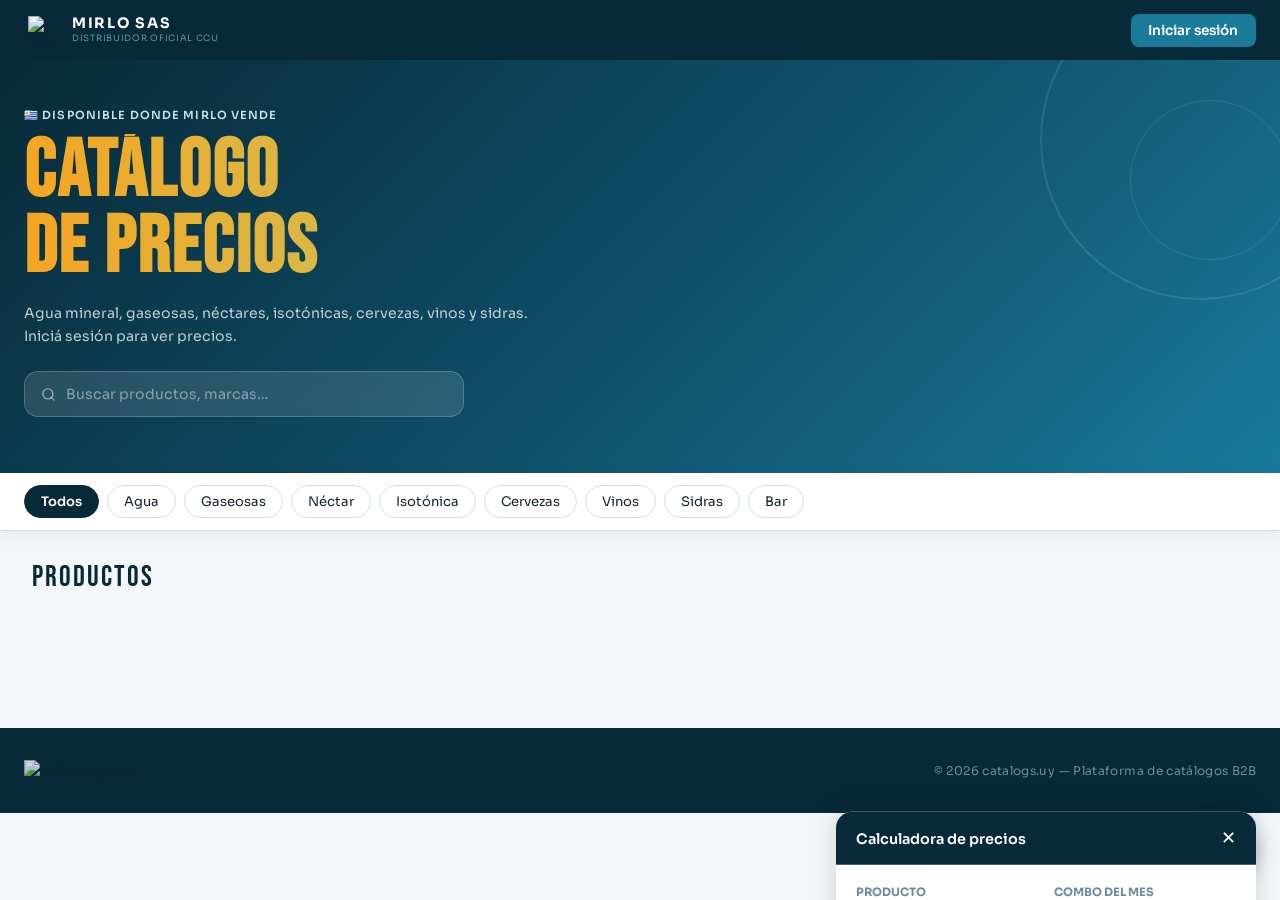
==== commit 4fbc085c: "feat: calculadora de precios como bottom-sheet FAB - Botón flotante #calcBtn (🧮) visible solo para v" ====
--- a/index.html
+++ b/index.html
@@ -54,6 +54,7 @@
       <p class="auth-sub">Accedé a tu cuenta para hacer pedidos</p>
       <input class="client-input" id="loginEmail" type="email" placeholder="Tu email">
       <input class="client-input" id="loginPassword" type="password" placeholder="Tu contraseña">
+      <p class="auth-forgot"><a href="#" onclick="showForgotPassword()">¿Olvidaste tu contraseña?</a></p>
       <div class="auth-error" id="loginError"></div>
       <button class="client-btn confirm" id="loginBtn" onclick="handleLogin()">Entrar</button>
       <div class="auth-divider">O</div>
@@ -86,6 +87,36 @@
       <p class="auth-switch">¿Ya tenés cuenta? <a href="#" onclick="showAuthLogin()">Iniciá sesión</a></p>
     </div>
 
+    <!-- RECUPERAR CONTRASEÑA -->
+    <div id="authForgot" style="display:none">
+      <div class="auth-icon">
+        <div class="auth-icon-circle auth-icon-lock">
+          <svg width="26" height="26" viewBox="0 0 24 24" fill="none" stroke="var(--gold)" stroke-width="2" stroke-linecap="round" stroke-linejoin="round"><rect x="3" y="11" width="18" height="11" rx="2"/><path d="M7 11V7a5 5 0 0 1 10 0v4"/></svg>
+        </div>
+      </div>
+      <div class="auth-title">Recuperar contraseña</div>
+      <p class="auth-sub">Te enviaremos un email para restablecer tu contraseña</p>
+      <input class="client-input" id="forgotEmail" type="email" placeholder="Tu email">
+      <div class="auth-error" id="forgotError"></div>
+      <button class="client-btn confirm" id="forgotBtn" onclick="handleForgotPassword()">Enviar email</button>
+      <p class="auth-switch">¿Recordaste tu contraseña? <a href="#" onclick="showAuthLogin()">Iniciá sesión</a></p>
+    </div>
+
+    <!-- NUEVA CONTRASEÑA (post-recovery) -->
+    <div id="authNewPassword" style="display:none">
+      <div class="auth-icon">
+        <div class="auth-icon-circle auth-icon-lock">
+          <svg width="26" height="26" viewBox="0 0 24 24" fill="none" stroke="var(--gold)" stroke-width="2" stroke-linecap="round" stroke-linejoin="round"><rect x="3" y="11" width="18" height="11" rx="2"/><path d="M7 11V7a5 5 0 0 1 10 0v4"/></svg>
+        </div>
+      </div>
+      <div class="auth-title">Nueva contraseña</div>
+      <p class="auth-sub">Definí tu nueva contraseña para continuar</p>
+      <input class="client-input" id="newPassword" type="password" placeholder="Nueva contraseña (mín. 6 caracteres)">
+      <input class="client-input" id="newPassword2" type="password" placeholder="Repetir contraseña">
+      <div class="auth-error" id="newPasswordError"></div>
+      <button class="client-btn confirm" id="newPasswordBtn" onclick="handleSetNewPassword()">Guardar nueva contraseña</button>
+    </div>
+
     <!-- PENDIENTE -->
     <div id="authPending" style="display:none">
       <div class="auth-icon">⏳</div>
@@ -99,9 +130,17 @@
 
 <!-- MODAL PROMOCIONAL -->
 <div class="promo-overlay" id="promoOverlay" onclick="closePromo()">
-  <div class="promo-box" onclick="event.stopPropagation()">
+  <div class="promo-box promo-box-nuevos" onclick="event.stopPropagation()">
     <button class="promo-close" onclick="closePromo()">✕</button>
-      <img class="promo-img" src="https://res.cloudinary.com/dlctgxtrf/image/upload/v1773616408/file_00000000ada471f5ab817f2489525e00_plvvkw.png" alt="Promoción">
+    <div class="pbn-header">
+      <svg width="16" height="16" viewBox="0 0 24 24" fill="none" stroke="currentColor" stroke-width="2.5" stroke-linecap="round" stroke-linejoin="round"><path d="M12 2l3.09 6.26L22 9.27l-5 4.87 1.18 6.88L12 17.77l-6.18 3.25L7 14.14 2 9.27l6.91-1.01L12 2z"/></svg>
+      NUEVOS LANZAMIENTOS
+    </div>
+    <p class="pbn-title">Descubrí los últimos productos</p>
+    <div class="pbn-thumbs" id="pbnThumbs"></div>
+    <button class="pbn-cta" onclick="closePromo(); showAuthOverlay()">
+      Registrate para ver precios
+    </button>
   </div>
 </div>
 
@@ -131,6 +170,9 @@
         </div>
         <span class="header-user-name" id="headerUserEmail"></span>
       </div>
+      <a class="header-icon-btn" id="headerAdminLink" href="admin.html" style="display:none" title="Panel Admin">
+        <svg width="17" height="17" viewBox="0 0 24 24" fill="none" stroke="currentColor" stroke-width="2" stroke-linecap="round" stroke-linejoin="round"><circle cx="12" cy="12" r="3"/><path d="M19.4 15a1.65 1.65 0 0 0 .33 1.82l.06.06a2 2 0 1 1-2.83 2.83l-.06-.06a1.65 1.65 0 0 0-1.82-.33 1.65 1.65 0 0 0-1 1.51V21a2 2 0 0 1-4 0v-.09A1.65 1.65 0 0 0 9 19.4a1.65 1.65 0 0 0-1.82.33l-.06.06a2 2 0 1 1-2.83-2.83l.06-.06a1.65 1.65 0 0 0 .33-1.82 1.65 1.65 0 0 0-1.51-1H3a2 2 0 0 1 0-4h.09A1.65 1.65 0 0 0 4.6 9a1.65 1.65 0 0 0-.33-1.82l-.06-.06a2 2 0 1 1 2.83-2.83l.06.06a1.65 1.65 0 0 0 1.82.33H9a1.65 1.65 0 0 0 1-1.51V3a2 2 0 0 1 4 0v.09a1.65 1.65 0 0 0 1 1.51 1.65 1.65 0 0 0 1.82-.33l.06-.06a2 2 0 1 1 2.83 2.83l-.06.06a1.65 1.65 0 0 0-.33 1.82V9a1.65 1.65 0 0 0 1.51 1H21a2 2 0 0 1 0 4h-.09a1.65 1.65 0 0 0-1.51 1z"/></svg>
+      </a>
       <button class="header-icon-btn header-logout" onclick="handleLogout()" title="Cerrar sesión">
         <svg width="17" height="17" viewBox="0 0 24 24" fill="none" stroke="currentColor" stroke-width="2" stroke-linecap="round" stroke-linejoin="round"><path d="M9 21H5a2 2 0 0 1-2-2V5a2 2 0 0 1 2-2h4"/><polyline points="16 17 21 12 16 7"/><line x1="21" y1="12" x2="9" y2="12"/></svg>
       </button>
@@ -184,7 +226,6 @@
             PROMOS DE <span id="pcMes"></span>
           </div>
           <p class="pc-title">Conocé nuestras promos del mes</p>
-          <div class="pc-brands" id="pcBrands"></div>
         </div>
         <button class="pc-btn" onclick="filterByPromo()">Ver más →</button>
       </div>
@@ -211,6 +252,54 @@
     <span class="pc-dot active" data-slide="0"></span>
     <span class="pc-dot" data-slide="1"></span>
   </div>
+  </div>
+</div>
+
+<!-- CALCULADORA DE PRECIOS -->
+<div class="calc-btn" id="calcBtn" style="display:none" onclick="toggleCalc()">
+  <div class="calc-btn-icon">🧮</div>
+</div>
+
+<div class="calc-panel" id="calcPanel">
+  <div class="calc-panel-header">
+    <span>Calculadora de precios</span>
+    <button class="calc-close" onclick="toggleCalc()">✕</button>
+  </div>
+  <div class="calc-body">
+    <div class="calc-row">
+      <label class="calc-label">Producto</label>
+      <select id="calcProducto" class="calc-input" onchange="calcUpdate()">
+        <option value="">— Seleccioná un producto —</option>
+      </select>
+    </div>
+    <div class="calc-row">
+      <label class="calc-label">Combo del mes</label>
+      <select id="calcCombo" class="calc-input" onchange="calcUpdate()">
+        <option value="">— Sin combo —</option>
+      </select>
+    </div>
+    <div class="calc-row">
+      <label class="calc-label">Descuento cliente %</label>
+      <input id="calcDescCliente" class="calc-input" type="number" min="0" max="100" step="0.01" placeholder="ej: 14" oninput="calcUpdate()">
+    </div>
+    <div class="calc-row">
+      <label class="calc-label">Descuento adicional %</label>
+      <input id="calcDescAdicional" class="calc-input" type="number" min="0" max="100" step="0.01" placeholder="ej: 5" oninput="calcUpdate()">
+    </div>
+    <div class="calc-result" id="calcResult" style="display:none">
+      <div class="calc-result-row">
+        <span class="calc-result-label">Precio unitario</span>
+        <span class="calc-result-value" id="calcUnitario"></span>
+      </div>
+      <div class="calc-result-row">
+        <span class="calc-result-label">Precio por funda</span>
+        <span class="calc-result-value" id="calcFunda"></span>
+      </div>
+      <div class="calc-result-row calc-result-ahorro">
+        <span class="calc-result-label">Ahorro total</span>
+        <span class="calc-result-value" id="calcAhorro"></span>
+      </div>
+    </div>
   </div>
 </div>
 
--- a/css/base.css
+++ b/css/base.css
@@ -238,3 +238,82 @@
   font-size: .75rem; color: var(--muted);
   letter-spacing: .03em;
 }
+
+.pc-track { cursor: grab; }
+.pc-track:active { cursor: grabbing; }
+.pc-track img { user-select: none; -webkit-user-drag: none; pointer-events: none; }
+
+/* CALCULADORA */
+.calc-btn {
+  position: fixed; bottom: 5.5rem; right: 1.5rem; z-index: 999;
+  width: 52px; height: 52px; border-radius: 50%;
+  background: var(--ocean); box-shadow: 0 4px 16px rgba(0,0,0,.25);
+  display: flex; align-items: center; justify-content: center;
+  cursor: pointer; font-size: 1.4rem;
+}
+.calc-panel {
+  position: fixed; bottom: 0; left: 0; right: 0; z-index: 1000;
+  background: #fff; border-radius: 16px 16px 0 0;
+  max-height: 85vh; overflow-y: auto;
+  transform: translateY(100%); transition: transform .3s ease;
+  box-shadow: 0 -4px 24px rgba(0,0,0,.15);
+}
+.calc-panel.open { transform: translateY(0); }
+.calc-panel-header {
+  display: flex; align-items: center; justify-content: space-between;
+  padding: 1rem 1.25rem; background: var(--deep); color: #fff;
+  font-family: 'Sora', sans-serif; font-weight: 600; font-size: .9rem;
+  position: sticky; top: 0;
+}
+.calc-close { background: none; border: none; color: #fff; font-size: 1.1rem; cursor: pointer; }
+@media (min-width: 768px) {
+  .calc-panel {
+    left: auto; right: 1.5rem; bottom: 5.5rem;
+    width: 420px; border-radius: 16px;
+    max-height: 70vh;
+  }
+}
+.calc-body {
+  padding: 1.25rem; display: flex; flex-wrap: wrap; gap: 1rem; align-items: flex-end;
+}
+.calc-row { display: flex; flex-direction: column; gap: .3rem; flex: 1; min-width: 180px; }
+.calc-label { font-size: .72rem; font-weight: 700; text-transform: uppercase; color: var(--muted); }
+.calc-input {
+  border: 1.5px solid var(--frost); border-radius: 10px;
+  padding: .55rem .85rem; font-family: 'Sora', sans-serif; font-size: .85rem;
+  background: var(--light); color: var(--text);
+}
+.calc-input:focus { outline: none; border-color: var(--teal); background: #fff; }
+.calc-result {
+  width: 100%; background: var(--light); border-radius: 12px;
+  padding: 1rem 1.25rem; display: flex; flex-wrap: wrap; gap: .5rem 2rem;
+  margin-top: .5rem;
+}
+.calc-result-row { display: flex; flex-direction: column; gap: 2px; }
+.calc-result-label { font-size: .65rem; font-weight: 700; text-transform: uppercase; color: var(--muted); }
+.calc-result-value { font-family: 'Bebas Neue', sans-serif; font-size: 1.6rem; letter-spacing: 1px; color: var(--deep); }
+.calc-result-ahorro .calc-result-value { color: #16a34a; }
+
+@media (max-width: 768px) {
+  .admin-tabs { flex-wrap: wrap; }
+  .admin-precios-row {
+    grid-template-columns: 2fr 1fr 1fr 1fr auto;
+    font-size: .8rem;
+  }
+  .admin-precios-row input { font-size: .8rem; padding: .3rem .5rem; }
+}
+
+@media (max-width: 480px) {
+  .admin-header { flex-direction: column; align-items: flex-start; gap: .5rem; padding: 1rem; }
+  .admin-tabs { flex-wrap: wrap; }
+  .admin-tab { flex: 1; min-width: 120px; text-align: center; font-size: .78rem; padding: .5rem; }
+  .admin-card { flex-direction: column; align-items: flex-start; }
+  .admin-approve-controls { flex-wrap: wrap; width: 100%; }
+  .admin-card-actions { flex-wrap: wrap; }
+  .admin-precios-row { grid-template-columns: 1fr 1fr; gap: .5rem; }
+  .admin-precios-thead { display: none; }
+  .apm-name { grid-column: 1 / -1; }
+  .apm-size { grid-column: 1 / -1; font-size: .72rem; }
+  .admin-form-grid { grid-template-columns: 1fr; }
+  .admin-form-group-full { grid-column: 1; }
+}
--- a/css/cards.css
+++ b/css/cards.css
@@ -174,3 +174,16 @@
   min-width: 24px; text-align: center;
   font-size: .95rem; font-weight: 600; color: var(--deep);
 }
+.canal-filters {
+  grid-column: 1 / -1;
+  display: flex; gap: .5rem; flex-wrap: wrap;
+  padding: 0 0 1rem;
+}
+.cnf {
+  padding: .45rem 1rem; border-radius: 999px;
+  border: 1.5px solid var(--frost); background: #fff;
+  color: var(--text); font-family: 'Sora', sans-serif;
+  font-size: .8rem; cursor: pointer; transition: all .2s;
+}
+.cnf:hover { border-color: var(--muted); }
+.cnf.active { background: var(--deep); color: #fff; border-color: var(--deep); font-weight: 600; }
--- a/css/overlays.css
+++ b/css/overlays.css
@@ -312,3 +312,46 @@
 .auth-terms a {
   color: var(--teal); text-decoration: underline;
 }
+.auth-forgot {
+  text-align: right; margin: -.5rem 0 .25rem; font-size: .8rem;
+}
+.auth-forgot a { color: var(--teal); text-decoration: none; }
+.auth-forgot a:hover { text-decoration: underline; }
+.promo-box-nuevos {
+  background: linear-gradient(135deg, var(--ocean), var(--teal));
+  border-radius: 20px; padding: 2rem;
+  max-width: 420px; width: 90%;
+  display: flex; flex-direction: column; align-items: center;
+  gap: 1rem; text-align: center; color: #fff;
+  position: relative;
+}
+.pbn-header {
+  display: flex; align-items: center; gap: .4rem;
+  font-size: .7rem; font-weight: 700; letter-spacing: .1em;
+  text-transform: uppercase; color: rgba(255,255,255,.7);
+}
+.pbn-title {
+  font-size: 1.1rem; font-weight: 700; margin: 0;
+}
+.pbn-thumbs {
+  display: flex; gap: .5rem; justify-content: center; flex-wrap: wrap;
+}
+.pbn-thumb {
+  width: 56px; height: 56px; border-radius: 10px;
+  object-fit: cover; border: 2px solid rgba(255,255,255,.3);
+}
+.pbn-thumb-fallback {
+  width: 56px; height: 56px; border-radius: 10px;
+  background: rgba(255,255,255,.2);
+  display: flex; align-items: center; justify-content: center;
+  font-size: 1.5rem;
+}
+.pbn-cta {
+  background: #fff; color: var(--teal);
+  border: none; border-radius: 12px;
+  padding: .75rem 1.5rem;
+  font-family: 'Sora', sans-serif; font-size: .9rem; font-weight: 700;
+  cursor: pointer; transition: background .2s;
+  width: 100%;
+}
+.pbn-cta:hover { background: var(--frost); }
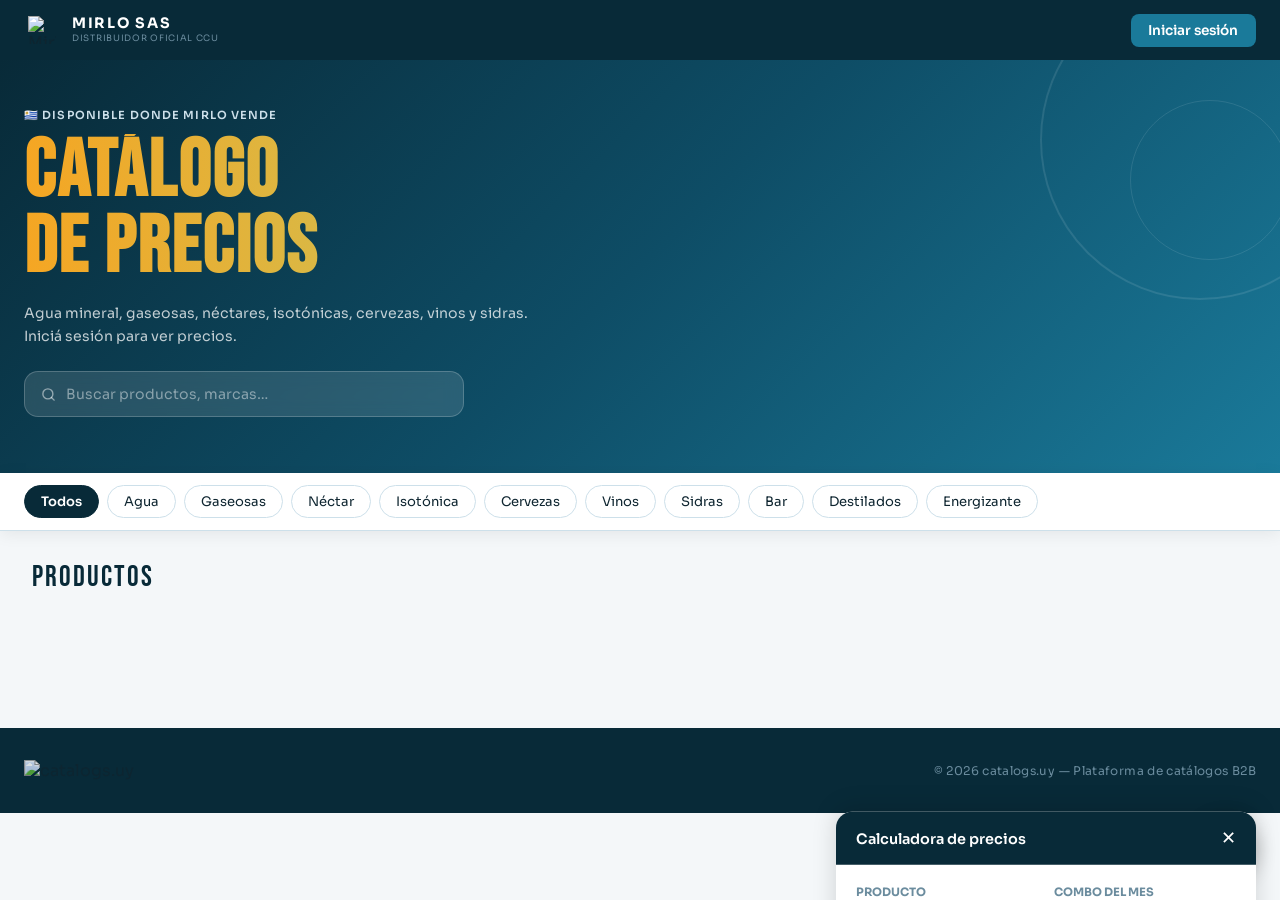
==== commit 6508458e: "feat: flujo guest simplificado + carrusel por rol + categorías destilados/energizante - initAuth() y" ====
--- a/index.html
+++ b/index.html
@@ -208,6 +208,8 @@
       <button class="cf" data-cat="vino">Vinos</button>
       <button class="cf" data-cat="sidra">Sidras</button>
       <button class="cf" data-cat="bar">Bar</button>
+      <button class="cf" data-cat="destilados">Destilados</button>
+      <button class="cf" data-cat="energizante">Energizante</button>
     </div>
     <div class="brand-filters" id="brandFilters"></div>
   </div>
@@ -243,6 +245,21 @@
           <div class="pc-thumbs" id="pcThumbs"></div>
         </div>
         <button class="pc-btn" id="pcNuevosBtn">Ver →</button>
+      </div>
+    </div>
+
+    <!-- Slide GUEST: hazte cliente -->
+    <div class="pc-slide pc-slide-guest">
+      <div class="pc-inner">
+        <div class="pc-content">
+          <div class="pc-label">
+            <svg width="14" height="14" viewBox="0 0 24 24" fill="none" stroke="currentColor" stroke-width="2.5" stroke-linecap="round" stroke-linejoin="round"><path d="M20.84 4.61a5.5 5.5 0 0 0-7.78 0L12 5.67l-1.06-1.06a5.5 5.5 0 0 0-7.78 7.78l1.06 1.06L12 21.23l7.78-7.78 1.06-1.06a5.5 5.5 0 0 0 0-7.78z"/></svg>
+            ACCESO EXCLUSIVO
+          </div>
+          <p class="pc-title">Hazte cliente para ver nuestras ofertas</p>
+          <div class="pc-thumbs" id="pcGuestThumbs"></div>
+        </div>
+        <button class="pc-btn" onclick="openAuth()">Registrate →</button>
       </div>
     </div>
 
--- a/css/base.css
+++ b/css/base.css
@@ -113,6 +113,7 @@
 }
 .pc-slide-promos { background: linear-gradient(135deg, #dc2626, #9f1239); color: #fff; }
 .pc-slide-nuevos { background: linear-gradient(135deg, var(--ocean), var(--teal)); color: #fff; }
+.pc-slide-guest  { background: linear-gradient(135deg, var(--ocean), var(--teal)); color: #fff; }
 .pc-inner {
   max-width: 100%; margin: 0; padding: 0;
   display: flex; align-items: center; justify-content: space-between; gap: 1rem;
@@ -304,6 +305,8 @@
 }
 
 @media (max-width: 480px) {
+  .pc-inner { flex-direction: column; align-items: flex-start; gap: .75rem; }
+  .pc-btn { align-self: flex-start; }
   .admin-header { flex-direction: column; align-items: flex-start; gap: .5rem; padding: 1rem; }
   .admin-tabs { flex-wrap: wrap; }
   .admin-tab { flex: 1; min-width: 120px; text-align: center; font-size: .78rem; padding: .5rem; }
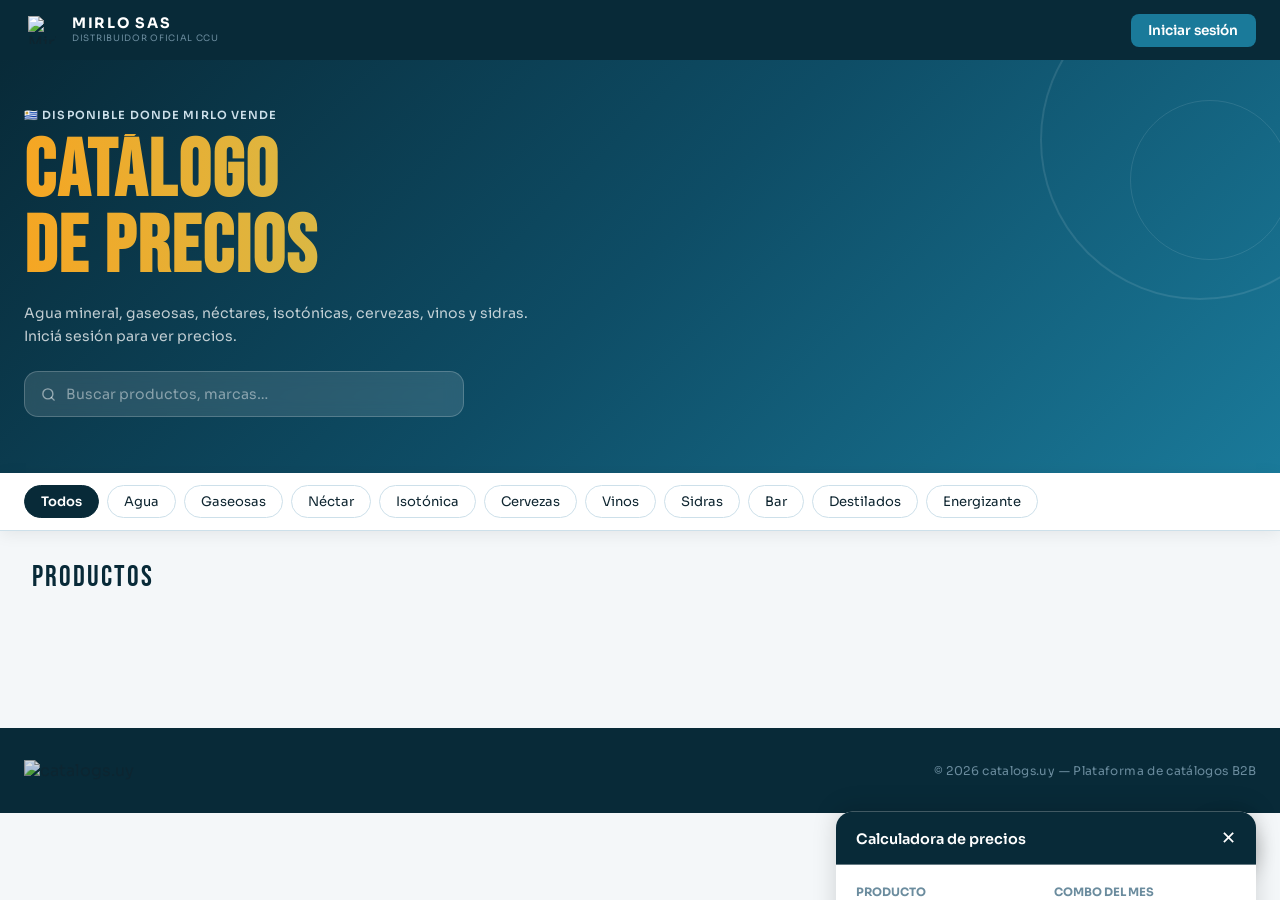
==== commit c11df652: "fix: usar inputmode=decimal en inputs de calculadora para mobile type=number abre teclado numérico g" ====
--- a/index.html
+++ b/index.html
@@ -297,11 +297,11 @@
     </div>
     <div class="calc-row">
       <label class="calc-label">Descuento cliente %</label>
-      <input id="calcDescCliente" class="calc-input" type="number" min="0" max="100" step="0.01" placeholder="ej: 14" oninput="calcUpdate()">
+      <input id="calcDescCliente" class="calc-input" type="text" inputmode="decimal" placeholder="ej: 14" oninput="calcUpdate()">
     </div>
     <div class="calc-row">
       <label class="calc-label">Descuento adicional %</label>
-      <input id="calcDescAdicional" class="calc-input" type="number" min="0" max="100" step="0.01" placeholder="ej: 5" oninput="calcUpdate()">
+      <input id="calcDescAdicional" class="calc-input" type="text" inputmode="decimal" placeholder="ej: 5" oninput="calcUpdate()">
     </div>
     <div class="calc-result" id="calcResult" style="display:none">
       <div class="calc-result-row">
